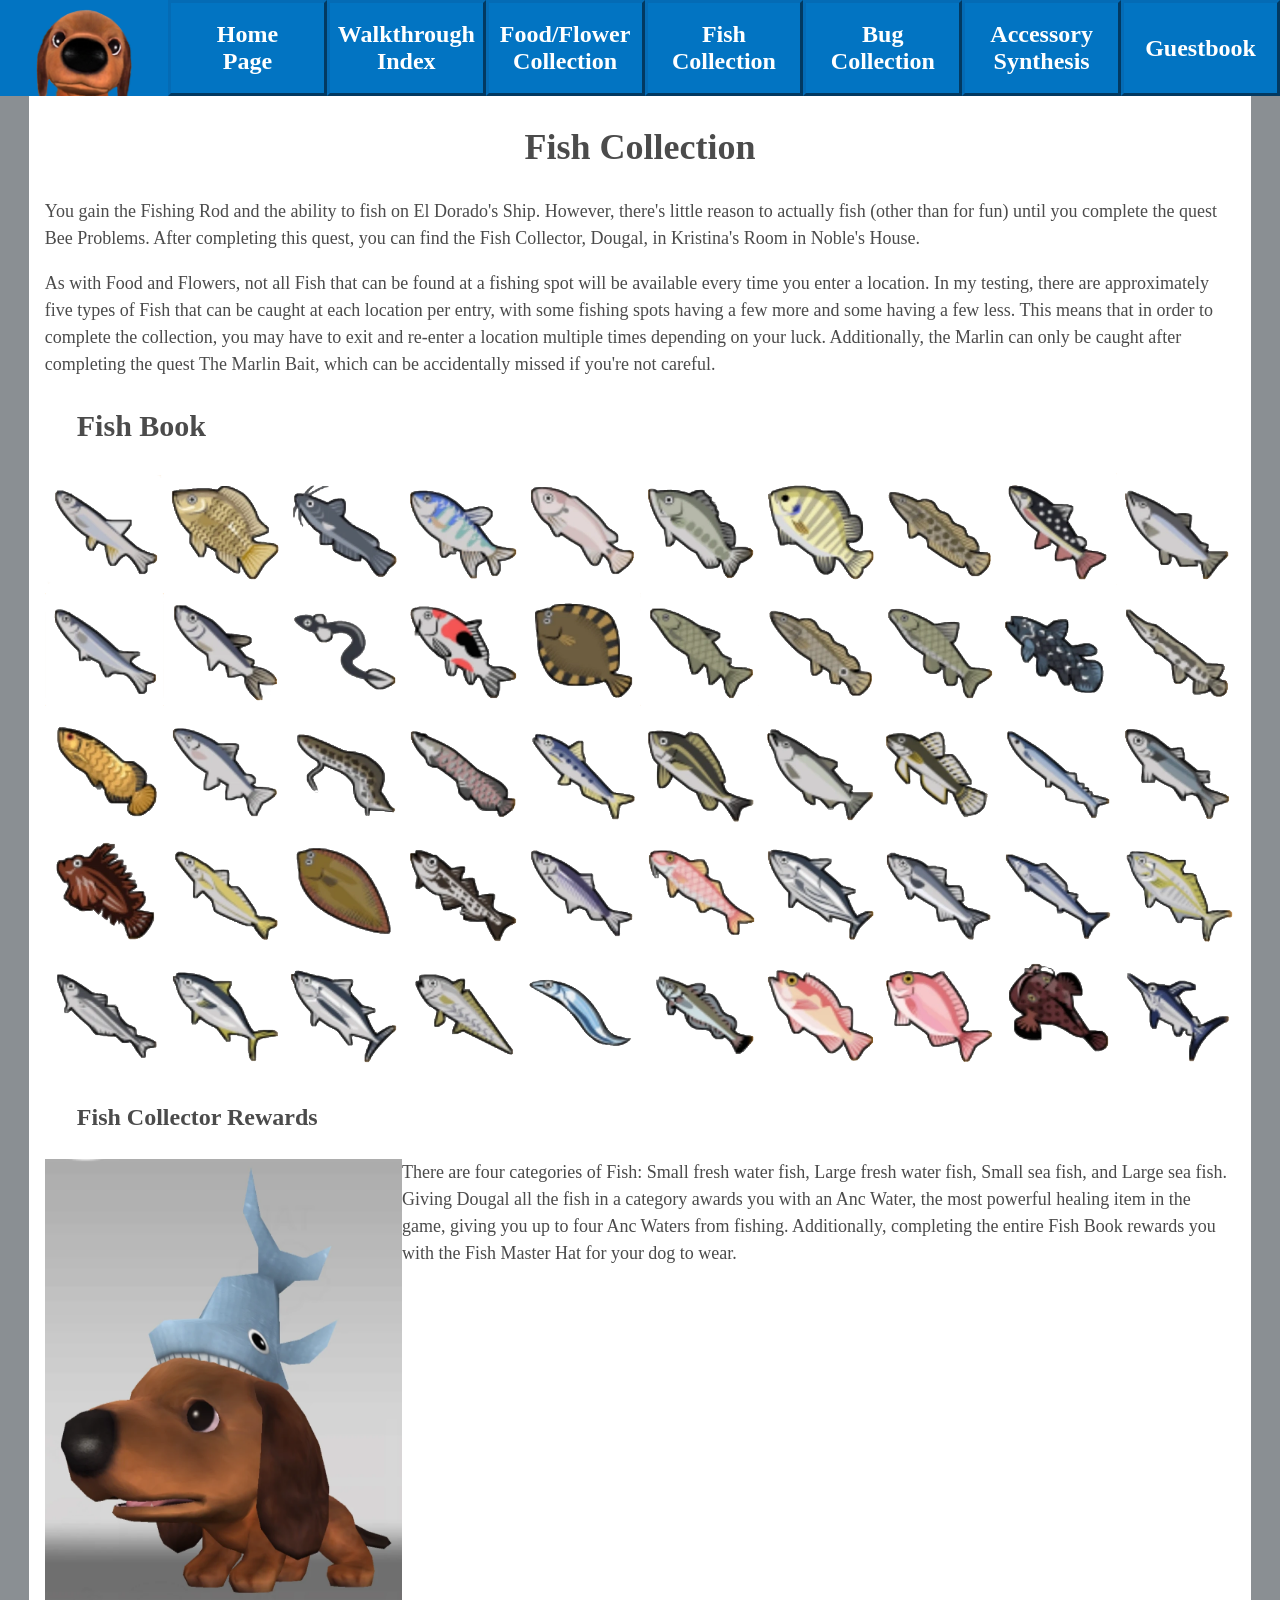
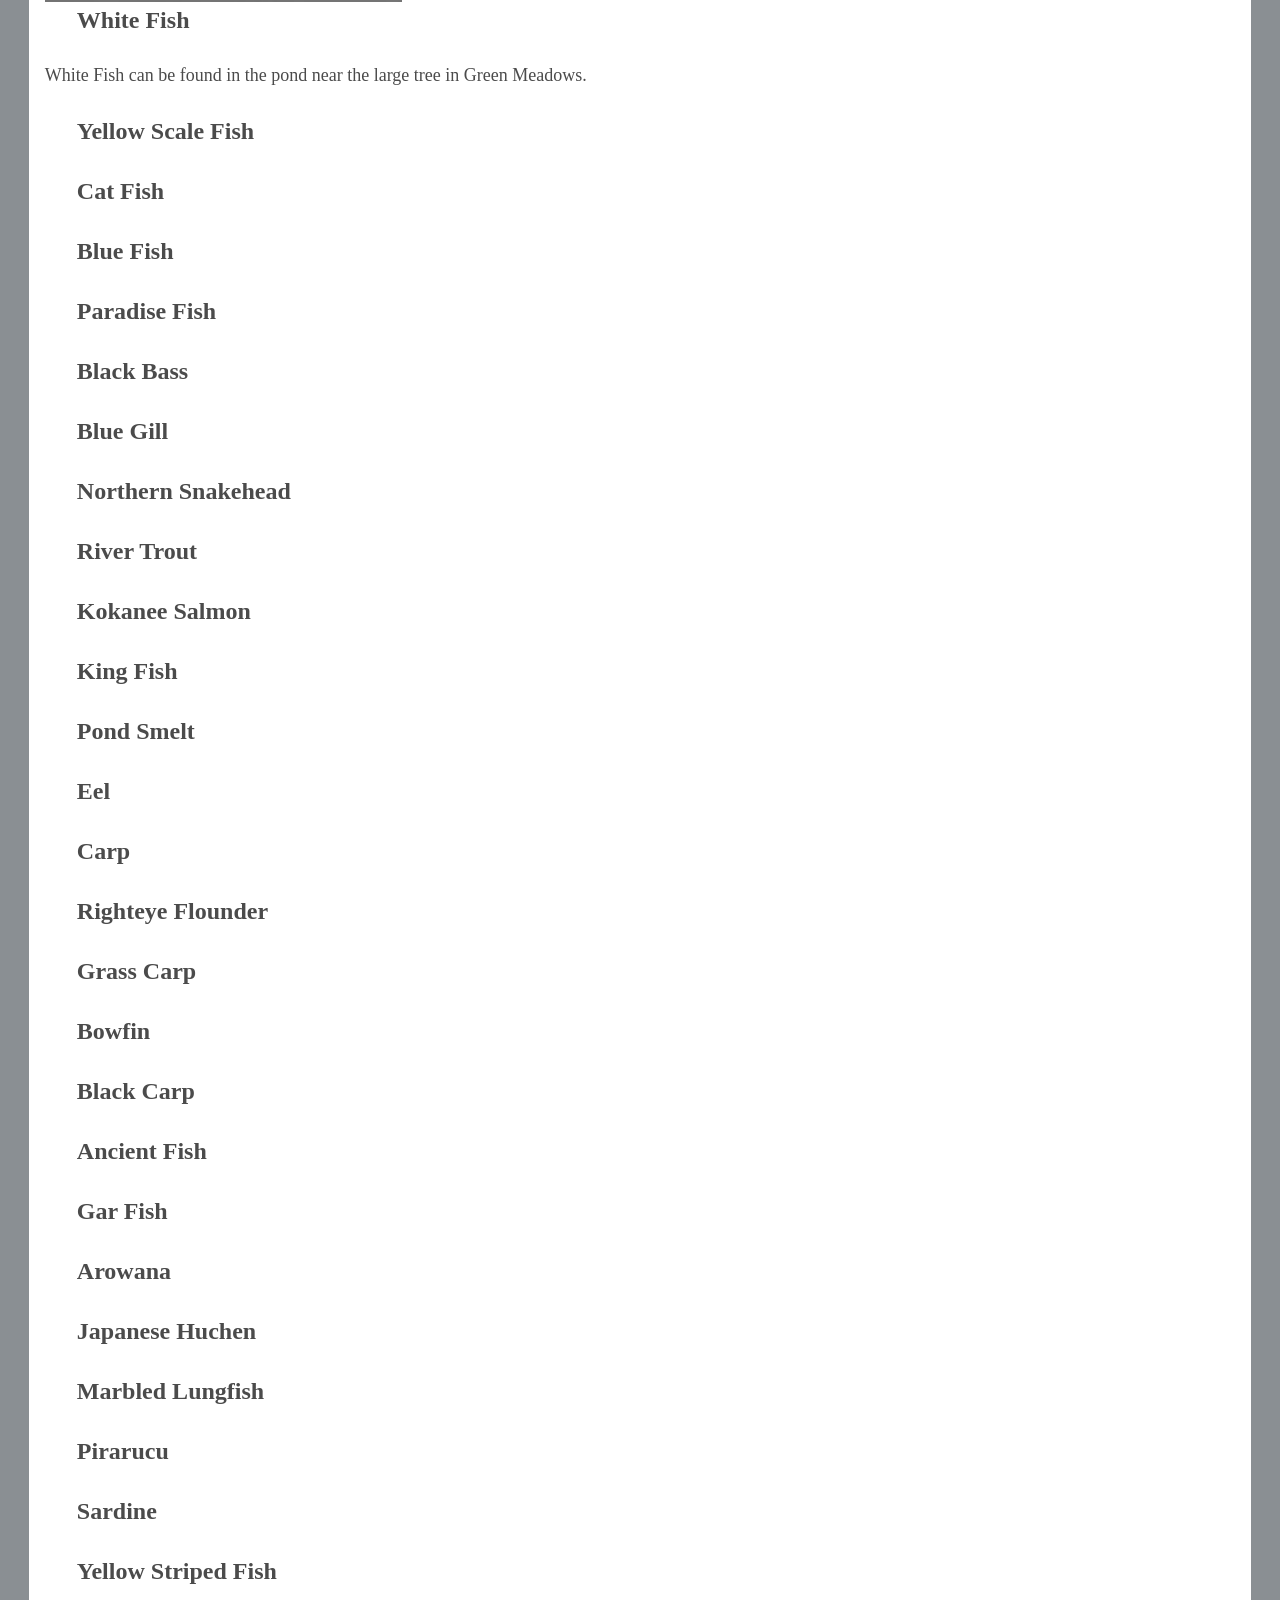
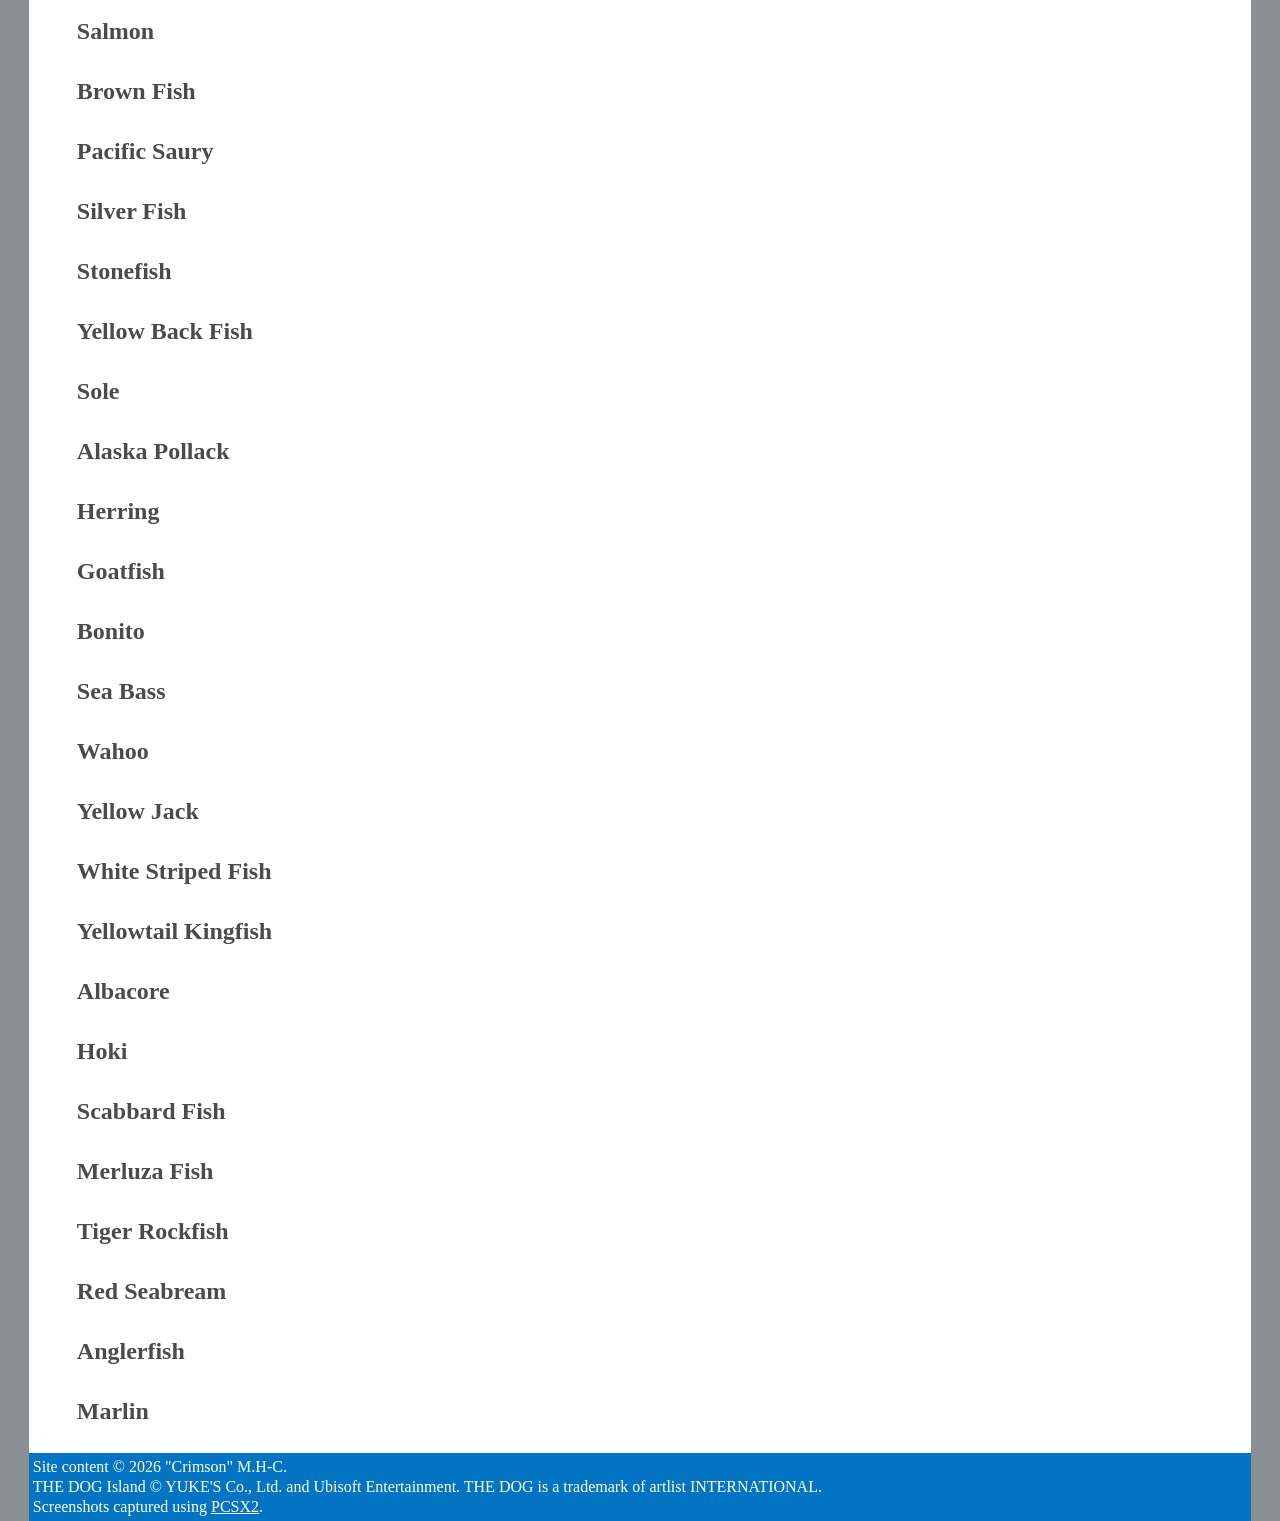
==== fishCollection.html @ 907cc088 "Add files via upload" ====
<!DOCTYPE html>
<html lang="en">
    <head>
        <meta charset="UTF-8">
        <title>Fish Collection</title>
        <link href="styles.css" rel="stylesheet">
    </head>
    <body>
        <div id="header-placeholder"></div>
        <main>
            <h1>Fish Collection</h1>
            <p>
                You gain the Fishing Rod and the ability to fish on El Dorado's Ship. However, there's little reason to actually fish (other than for fun) until you complete the quest Bee Problems. After completing this quest, you can find the Fish Collector, Dougal, in Kristina's Room in Noble's House.
            </p>
            <p>
               As with Food and Flowers, not all Fish that can be found at a fishing spot will be available every time you enter a location. In my testing, there are approximately five types of Fish that can be caught at each location per entry, with some fishing spots having a few more and some having a few less. This means that in order to complete the collection, you may have to exit and re-enter a location multiple times depending on your luck. Additionally, the Marlin can only be caught after completing the quest The Marlin Bait, which can be accidentally missed if you're not careful. 
            </p>
            <h2>Fish Book</h2>
            <ul class="collection-list">
                <li>
                    <a href="#WhiteFish"><img src="images/icons/WhiteFish.webp" alt="White Fish"></a>
                </li>
                <li>
                    <a href="#YellowScaleFish"><img src="images/icons/YellowScaleFish.webp" alt="Yellow Scale Fish"></a>
                </li>
                <li>
                    <a href="#CatFish"><img src="images/icons/CatFish.webp" alt="Cat Fish"></a>
                </li>
                <li>
                    <a href="#BlueFish"><img src="images/icons/BlueFish.webp" alt="Blue Fish"></a>
                </li>
                <li>
                    <a href="#ParadiseFish"><img src="images/icons/ParadiseFish.webp" alt="Paradise Fish"></a>
                </li>
                <li>
                    <a href="#BlackBass"><img src="images/icons/BlackBass.webp" alt="Black Bass"></a>
                </li>
                <li>
                    <a href="#BlueGill"><img src="images/icons/BlueGill.webp" alt="Blue Gill"></a>
                </li>
                <li>
                    <a href="#NorthernSnakehead"><img src="images/icons/NorthernSnakehead.webp" alt="Northern Snakehead"></a>
                </li>
                <li>
                    <a href="#RiverTrout"><img src="images/icons/RiverTrout.webp" alt="River Trout"></a>
                </li>
                <li>
                    <a href="#KokaneeSalmon"><img src="images/icons/KokaneeSalmon.webp" alt="Kokanee Salmon"></a>
                </li>
                <li>
                    <a href="#KingFish"><img src="images/icons/KingFish.webp" alt="King Fish"></a>
                </li>
                <li>
                    <a href="#PondSmelt"><img src="images/icons/PondSmelt.webp" alt="Pond Smelt"></a>
                </li>
                <li>
                    <a href="#Eel"><img src="images/icons/Eel.webp" alt="Eel"></a>
                </li>
                <li>
                    <a href="#Carp"><img src="images/icons/Carp.webp" alt="Carp"></a>
                </li>
                <li>
                    <a href="#RighteyeFlounder"><img src="images/icons/RighteyeFlounder.webp" alt="Righteye Flounder"></a>
                </li>
                <li>
                    <a href="#GrassCarp"><img src="images/icons/GrassCarp.webp" alt="Grass Carp"></a>
                </li>
                <li>
                    <a href="#Bowfin"><img src="images/icons/Bowfin.webp" alt="Bowfin"></a>
                </li>
                <li>
                    <a href="#BlackCarp"><img src="images/icons/BlackCarp.webp" alt="Black Carp"></a>
                </li>
                <li>
                    <a href="#AncientFish"><img src="images/icons/AncientFish.webp" alt="Ancient Fish"></a>
                </li>
                <li>
                    <a href="#GarFish"><img src="images/icons/GarFish.webp" alt="Gar Fish"></a>
                </li>
                <li>
                    <a href="#Arowana"><img src="images/icons/Arowana.webp" alt="Arowana"></a>
                </li>
                <li>
                    <a href="#JapaneseHuchen"><img src="images/icons/JapaneseHuchen.webp" alt="Japanese Huchen"></a>
                </li>
                <li>
                    <a href="#MarbledLungfish"><img src="images/icons/MarbledLungfish.webp" alt="Marbled Lungfish"></a>
                </li>
                <li>
                    <a href="#Pirarucu"><img src="images/icons/Pirarucu.webp" alt="Pirarucu"></a>
                </li>
                <li>
                    <a href="#Sardine"><img src="images/icons/Sardine.webp" alt="Sardine"></a>
                </li>
                <li>
                    <a href="#YellowStripedFish"><img src="images/icons/YellowStripedFish.webp" alt="Yellow Striped Fish"></a>
                </li>
                <li>
                    <a href="#Salmon"><img src="images/icons/Salmon.webp" alt="Salmon"></a>
                </li>
                <li>
                    <a href="#BrownFish"><img src="images/icons/BrownFish.webp" alt="Brown Fish"></a>
                </li>
                <li>
                    <a href="#PacificSaury"><img src="images/icons/PacificSaury.webp" alt="Pacific Saury"></a>
                </li>
                <li>
                    <a href="#SilverFish"><img src="images/icons/SilverFish.webp" alt="Silver Fish"></a>
                </li>
                <li>
                    <a href="#Stonefish"><img src="images/icons/Stonefish.webp" alt="Stonefish"></a>
                </li>
                <li>
                    <a href="#YellowBackFish"><img src="images/icons/YellowBackFish.webp" alt="Yellow Back Fish"></a>
                </li>
                <li>
                    <a href="#Sole"><img src="images/icons/Sole.webp" alt="Sole"></a>
                </li>
                <li>
                    <a href="#AlaskaPollack"><img src="images/icons/AlaskaPollack.webp" alt="Alaska Pollack"></a>
                </li>
                <li>
                    <a href="#Herring"><img src="images/icons/Herring.webp" alt="Herring"></a>
                </li>
                <li>
                    <a href="#Goatfish"><img src="images/icons/Goatfish.webp" alt="Goatfish"></a>
                </li>
                <li>
                    <a href="#Bonito"><img src="images/icons/Bonito.webp" alt="Bonito"></a>
                </li>
                <li>
                    <a href="#SeaBass"><img src="images/icons/SeaBass.webp" alt="Sea Bass"></a>
                </li>
                <li>
                    <a href="#Wahoo"><img src="images/icons/Wahoo.webp" alt="Wahoo"></a>
                </li>
                <li>
                    <a href="#YellowJack"><img src="images/icons/YellowJack.webp" alt="Yellow Jack"></a>
                </li>
                <li>
                    <a href="#WhiteStripedFish"><img src="images/icons/WhiteStripedFish.webp" alt="White Striped Fish"></a>
                </li>
                <li>
                    <a href="#YellowtailKingfish"><img src="images/icons/YellowtailKingfish.webp" alt="Yellowtail Kingfish"></a>
                </li>
                <li>
                    <a href="#Albacore"><img src="images/icons/Albacore.webp" alt="Albacore"></a>
                </li>
                <li>
                    <a href="#Hoki"><img src="images/icons/Hoki.webp" alt="Hoki"></a>
                </li>
                <li>
                    <a href="#ScabbardFish"><img src="images/icons/ScabbardFish.webp" alt="Scabbard Fish"></a>
                </li>
                <li>
                    <a href="#MerluzaFish"><img src="images/icons/MerluzaFish.webp" alt="Merluza Fish"></a>
                </li>
                <li>
                    <a href="#TigerRockfish"><img src="images/icons/TigerRockfish.webp" alt="Tiger Rockfish"></a>
                </li>
                <li>
                    <a href="#RedSeabream"><img src="images/icons/RedSeabream.webp" alt="Red Seabream"></a>
                </li>
                <li>
                    <a href="#Anglerfish"><img src="images/icons/Anglerfish.webp" alt="Anglerfish"></a>
                </li>
                <li>
                    <a href="#Marlin"><img src="images/icons/Marlin.webp" alt="Marlin"></a>
                </li>
            </ul>
            <h3>Fish Collector Rewards</h3>
            <img src="images/accessories/FishMasterHat.png" alt="An image of a dog wearing the Fish Master Hat." class="float-left" style="width: 30%; height: auto">
            <p>
                There are four categories of Fish: Small fresh water fish, Large fresh water fish, Small sea fish, and Large sea fish. Giving Dougal all the fish in a category awards you with an Anc Water, the most powerful healing item in the game, giving you up to four Anc Waters from fishing. Additionally, completing the entire Fish Book rewards you with the Fish Master Hat for your dog to wear.
            </p>
            <h3 id="WhiteFish">White Fish</h3>
            <p>
                White Fish can be found in the pond near the large tree in Green Meadows.
            </p>
            <h3 id="YellowScaleFish">Yellow Scale Fish</h3>
            <h3 id="CatFish">Cat Fish</h3>
            <h3 id="BlueFish">Blue Fish</h3>
            <h3 id="ParadiseFish">Paradise Fish</h3>
            <h3 id="BlackBass">Black Bass</h3>
            <h3 id="BlueGill">Blue Gill</h3>
            <h3 id="NorthernSnakehead">Northern Snakehead</h3>
            <h3 id="RiverTrout">River Trout</h3>
            <h3 id="KokaneeSalmon">Kokanee Salmon</h3>
            <h3 id="KingFish">King Fish</h3>
            <h3 id="PondSmelt">Pond Smelt</h3>
            <h3 id="Eel">Eel</h3>
            <h3 id="Carp">Carp</h3>
            <h3 id="RighteyeFlounder">Righteye Flounder</h3>
            <h3 id="GrassCarp">Grass Carp</h3>
            <h3 id="Bowfin">Bowfin</h3>
            <h3 id="BlackCarp">Black Carp</h3>
            <h3 id="AncientFish">Ancient Fish</h3>
            <h3 id="GarFish">Gar Fish</h3>
            <h3 id="Arowana">Arowana</h3>
            <h3 id="JapaneseHuchen">Japanese Huchen</h3>
            <h3 id="MarbledLungfish">Marbled Lungfish</h3>
            <h3 id="Pirarucu">Pirarucu</h3>
            <h3 id="Sardine">Sardine</h3>
            <h3 id="YellowStripedFish">Yellow Striped Fish</h3>
            <h3 id="Salmon">Salmon</h3>
            <h3 id="BrownFish">Brown Fish</h3>
            <h3 id="PacificSaury">Pacific Saury</h3>
            <h3 id="SilverFish">Silver Fish</h3>
            <h3 id="Stonefish">Stonefish</h3>
            <h3 id="YellowBackFish">Yellow Back Fish</h3>
            <h3 id="Sole">Sole</h3>
            <h3 id="AlaskaPollack">Alaska Pollack</h3>
            <h3 id="Herring">Herring</h3>
            <h3 id="Goatfish">Goatfish</h3>
            <h3 id="Bonito">Bonito</h3>
            <h3 id="SeaBass">Sea Bass</h3>
            <h3 id="Wahoo">Wahoo</h3>
            <h3 id="YellowJack">Yellow Jack</h3>
            <h3 id="WhiteStripedFish">White Striped Fish</h3>
            <h3 id="YellowtailKingfish">Yellowtail Kingfish</h3>
            <h3 id="Albacore">Albacore</h3>
            <h3 id="Hoki">Hoki</h3>
            <h3 id="ScabbardFish">Scabbard Fish</h3>
            <h3 id="MerluzaFish">Merluza Fish</h3>
            <h3 id="TigerRockfish">Tiger Rockfish</h3>
            <h3 id="RedSeabream">Red Seabream</h3>
            <h3 id="Anglerfish">Anglerfish</h3>
            <h3 id="Marlin">Marlin</h3>
        </main>
        <div id="footer-placeholder"></div>
        <script>fetch("header.html").then(response => response.text()).then(headerContent => document.getElementById("header-placeholder").innerHTML = headerContent)</script>
        <script>fetch("footer.html").then(response => response.text()).then(footerContent => document.getElementById("footer-placeholder").innerHTML = footerContent)</script>
    </body>
</html>
---- styles.css ----
:root {
    --header-height: 6rem;
    --content-width: 95.5%;
}

.float-left {
    float: left;
}

.float-right {
    float: right;
}

.clear-float {
    clear: both;
}

body {
    margin: 0;
    min-height: 100vh;
    display: flex;
    flex-direction: column;
    background-color: #8A8F93;
}

header {
    height: var(--header-height);
    background-color: #0274C2;
    position: sticky;
    top: 0;
    z-index: 100;
    display: flex;
    justify-content: space-between;
}

#header-placeholder {
    display: contents;
}

.header-image {
    height: var(--header-height);
    width: auto;
    padding-left: 2.25rem;
    padding-right: 2.25rem;
}

nav {
    display: flex;
    flex-grow: 1;
}

.nav-button {
    box-sizing: border-box;
    height: var(--header-height);
    width: 14.2857%;
    background-color: #0274C2;
    color: white;
    font-size: 1.5rem;
    font-weight: bold;
    text-decoration: none;
    text-align: center;
    display: flex;
    align-items: center;
    justify-content: center;
    border-style: outset;
    border-color: #046bb5;
}

.nav-button:active {
    border-style: inset;
    border-color: #046bb5;
}

main {
    box-sizing: border-box;
    flex-grow: 1;
    background-color: white;
    color: #4B4B4B;
    font-size: 1.125rem;
    line-height: 1.5;
    width: var(--content-width);
    margin: 0 auto;
    padding-left: 1rem;
    padding-right: 1rem;
}

footer {
    box-sizing: border-box;
    background-color: #0274C2;
    color: white;
    font-size: 1rem;
    line-height: 1.25;
    padding-top: 0.25rem;
    padding-bottom: 0.25rem;
    padding-left: 0.25rem;
    width: var(--content-width);
    margin: 0 auto;
}

footer p {
    margin: 0;
}

footer a {
    color: white;
    text-decoration: underline;
}

h1 {
    text-align: center;
    font-size: 2.25rem;
}

h2 {
    margin-left: 2rem;
    clear: both;
    font-size: 1.875rem;
}

h3 {
    scroll-margin-top: var(--header-height);
    margin-left: 2rem;
    clear: both;
    font-size: 1.5rem;
}

table {
    border-collapse: separate;
    border-spacing: 0;
}

.table-wrapper {
    border-radius: 1rem;
    overflow: hidden;
    width: fit-content;
    margin: 0 auto;
}

th {
    background-color: #0274C2;
    color: white;
    font-weight: bold;
    text-align: center;
    padding: 1rem;
    border: solid #046bb5;
    border-top-left-radius: 1rem;
    border-top-right-radius: 1rem;
}

tr {
    background-color: white;
    padding: 1rem;
}

tr:nth-child(even) {
    background-color: #f2f2f2;
}

td {
    padding: 1rem;
    border: solid #046bb5;
}

tfoot td {
    background-color: #0274C2;
    border-bottom-left-radius: 1rem;
    border-bottom-right-radius: 1rem;
}

.tip-box {
    box-sizing: border-box;
    background-color: #e6f3fb;
    border: solid #0274C2;
    border-radius: 1rem;
    width: 30%;
    padding: 1rem;
}

.tip-box.float-left {
    margin-right: 1rem;
}

.tip-box.float-right {
    margin-left: 1rem;
}

.collection-list {
    list-style: none;
    margin: 0;
    padding: 0;
    display: grid;
    grid-template-columns: repeat(10, 1fr);
}

.collection-list img {
    width: 100%;
    height: auto;
}

.collection-list a {
    display: block;
}

.collection-list a:hover {
    background-color: #046bb5;
}
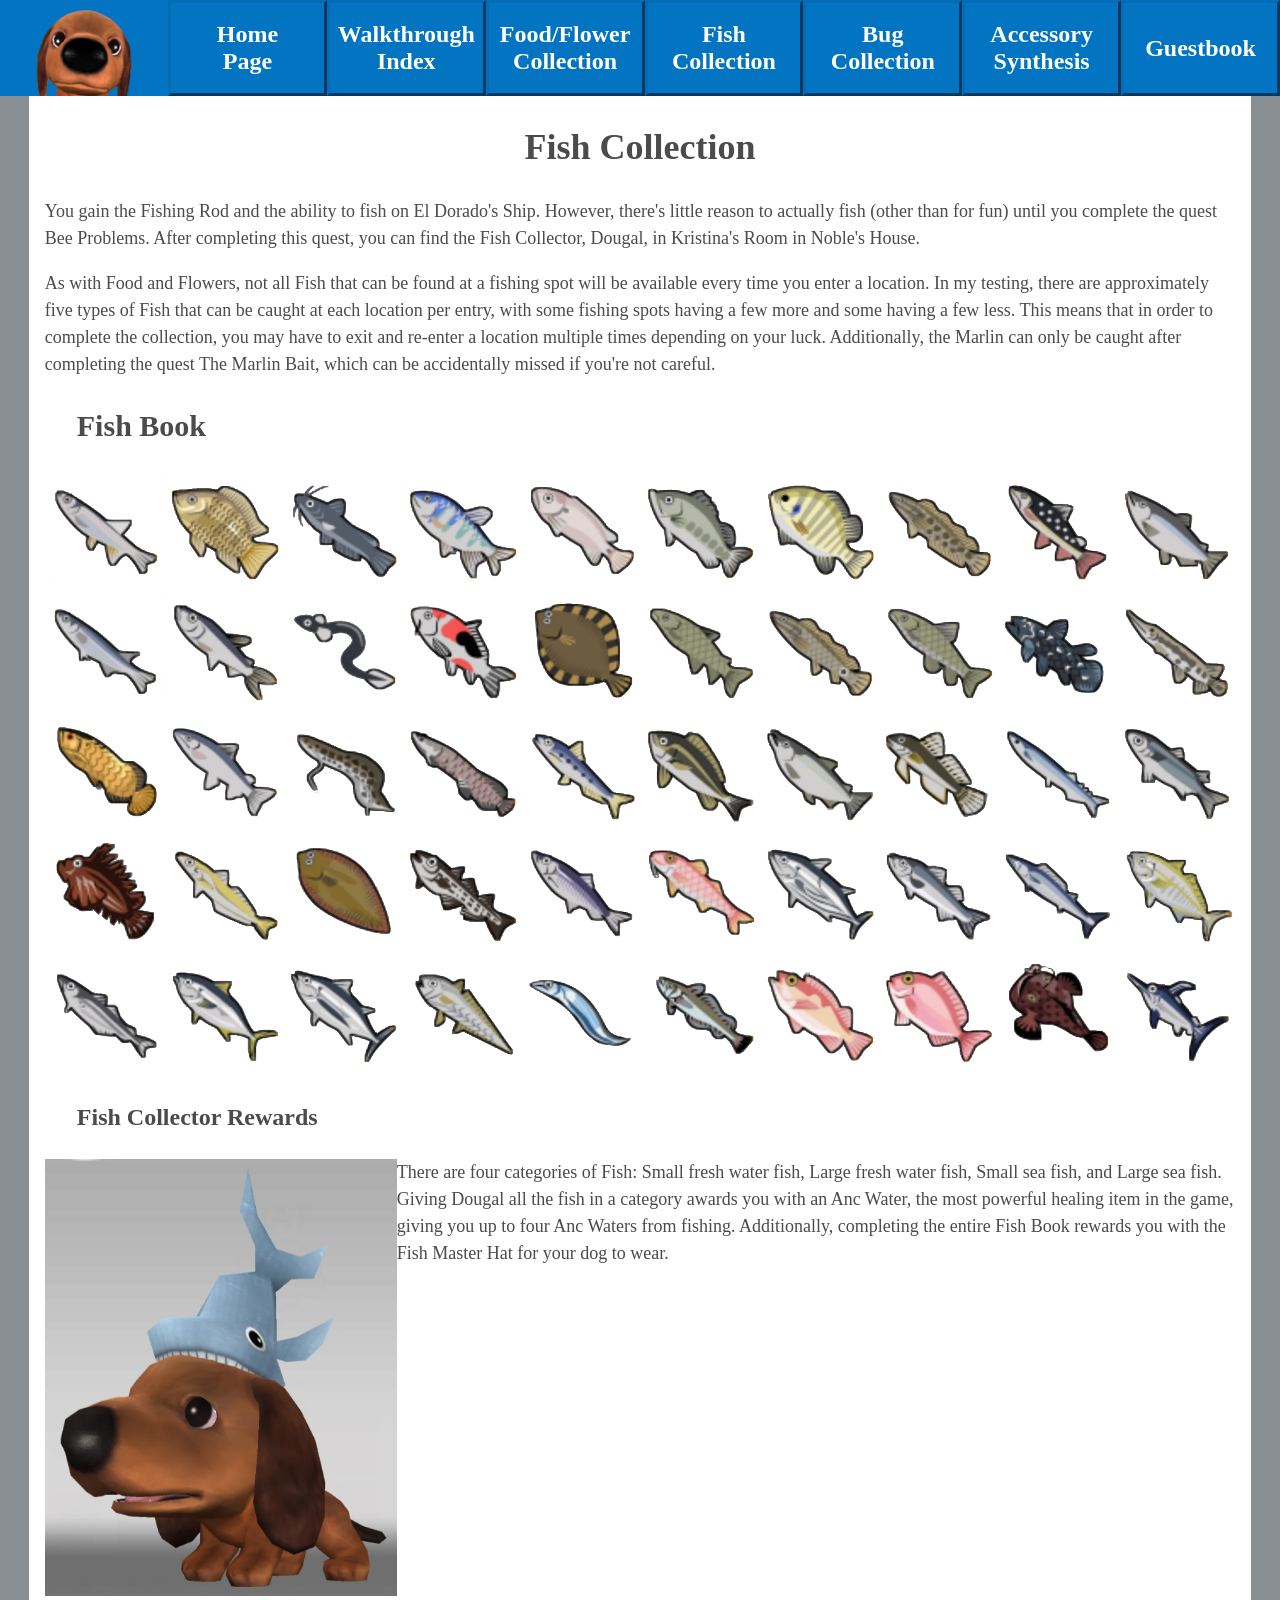
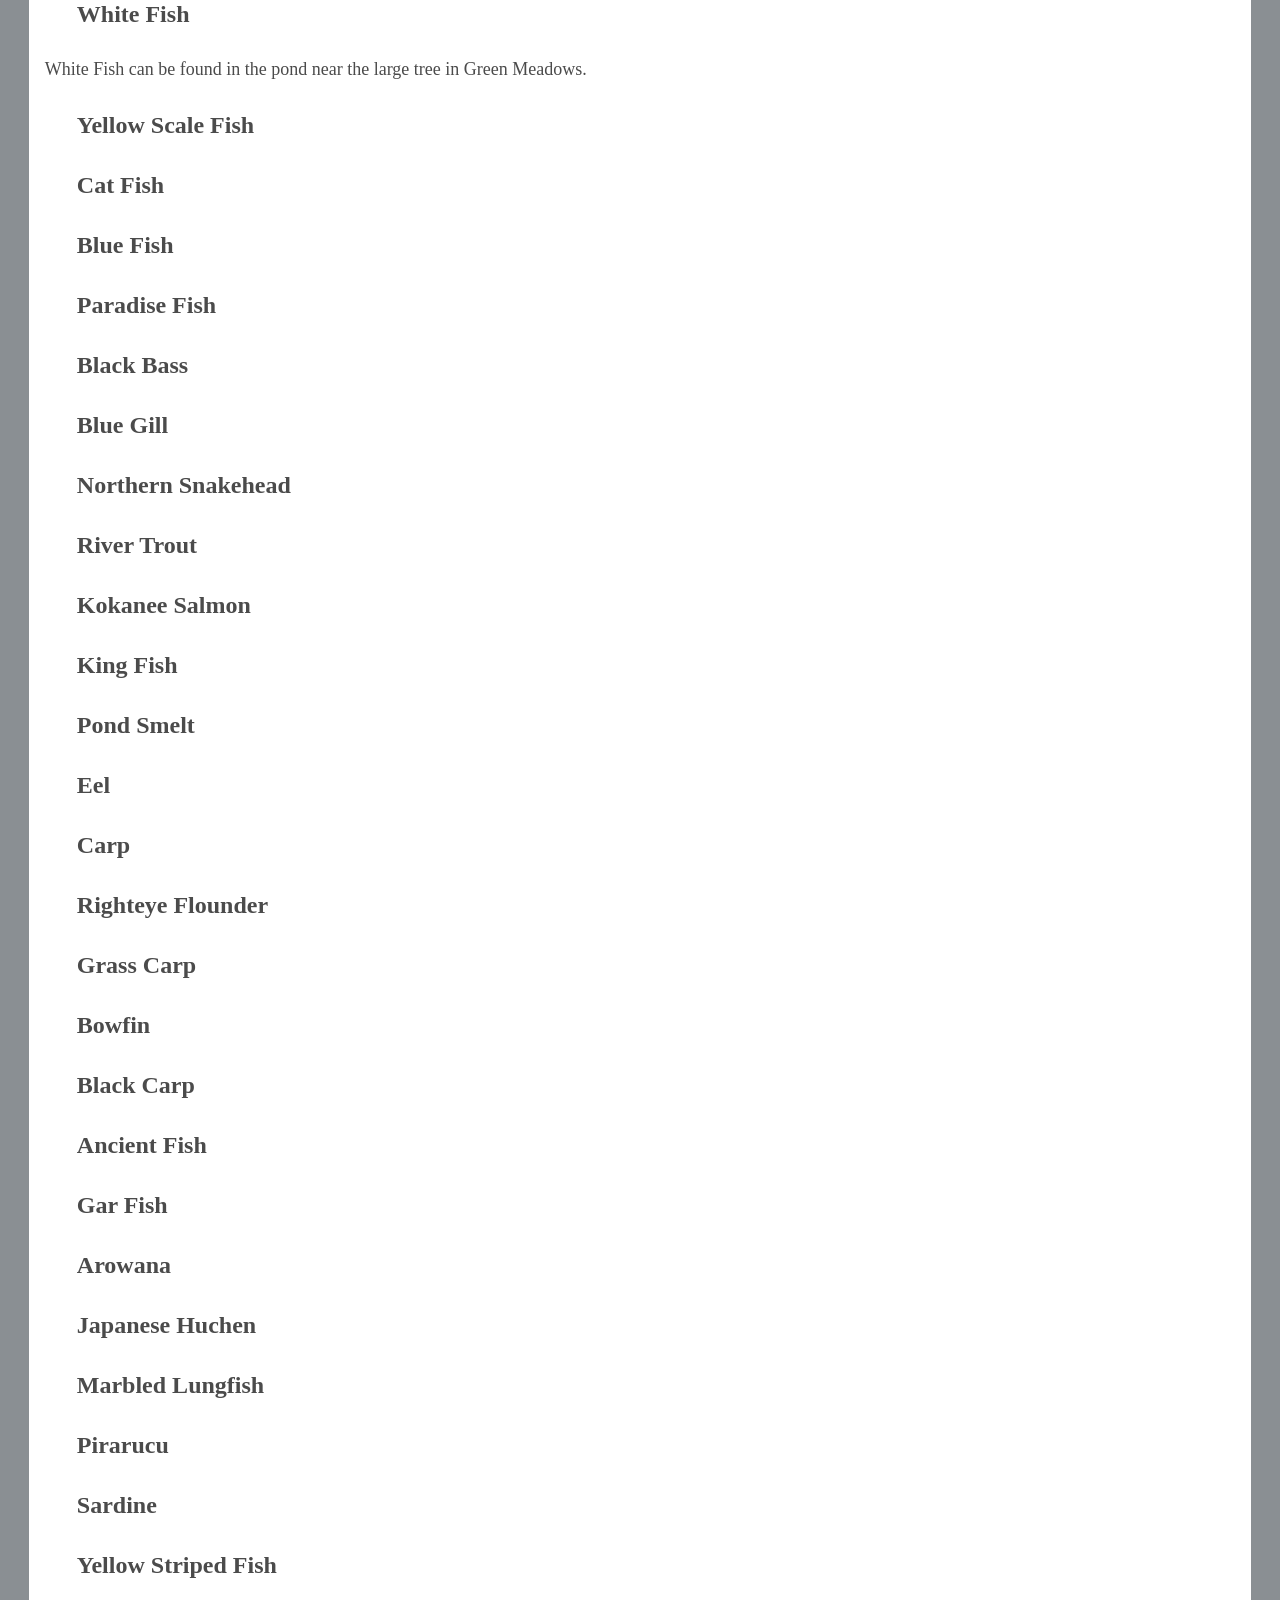
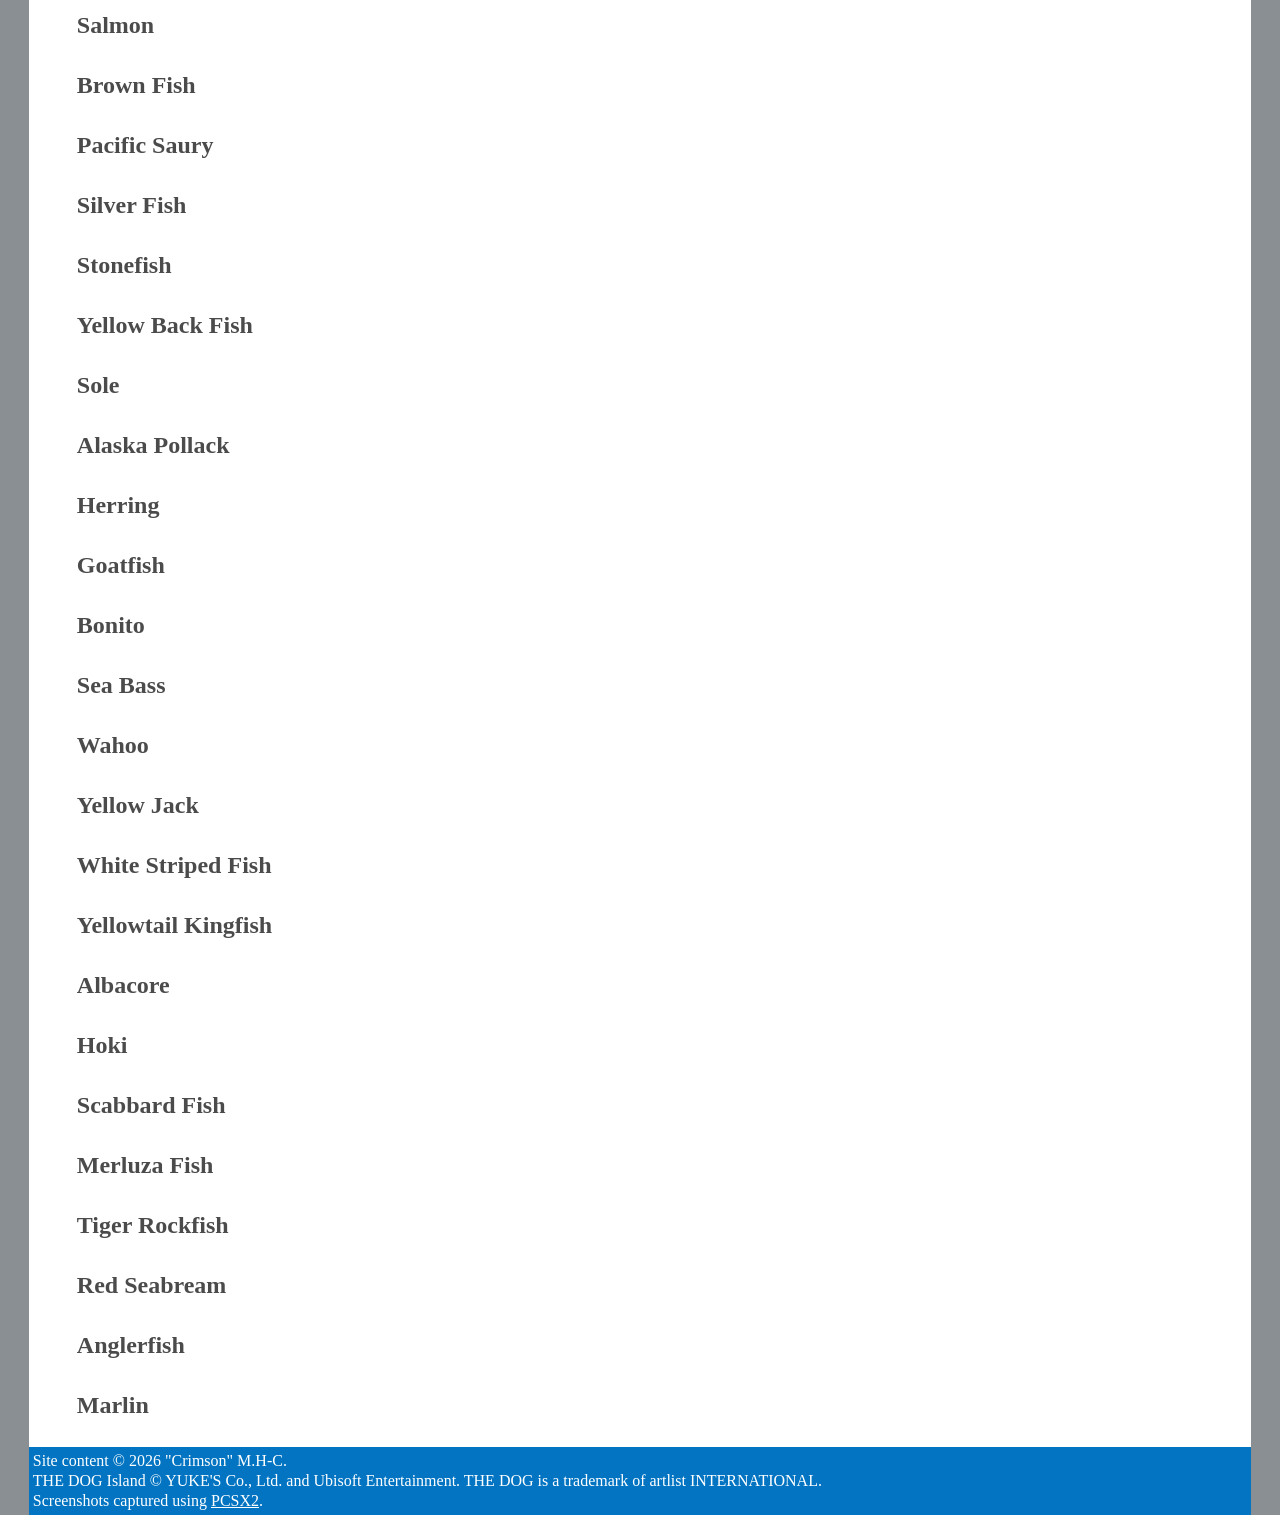
==== commit e1f12f4a: "Update fishCollection.html" ====
--- a/fishCollection.html
+++ b/fishCollection.html
@@ -3,6 +3,7 @@
     <head>
         <meta charset="UTF-8">
         <title>Fish Collection</title>
+        <meta name="description" content="A full list of all Fish collectible items in THE DOG Island and how to find them.">
         <link href="styles.css" rel="stylesheet">
     </head>
     <body>
@@ -169,7 +170,7 @@
                 </li>
             </ul>
             <h3>Fish Collector Rewards</h3>
-            <img src="images/accessories/FishMasterHat.png" alt="An image of a dog wearing the Fish Master Hat." class="float-left" style="width: 30%; height: auto">
+            <img src="images/accessories/FishMasterHat.png" alt="An image of a dog wearing the Fish Master Hat." class="float-left" style="width: 22rem; max-width: 100%; height: auto">
             <p>
                 There are four categories of Fish: Small fresh water fish, Large fresh water fish, Small sea fish, and Large sea fish. Giving Dougal all the fish in a category awards you with an Anc Water, the most powerful healing item in the game, giving you up to four Anc Waters from fishing. Additionally, completing the entire Fish Book rewards you with the Fish Master Hat for your dog to wear.
             </p>
@@ -231,4 +232,4 @@
         <script>fetch("header.html").then(response => response.text()).then(headerContent => document.getElementById("header-placeholder").innerHTML = headerContent)</script>
         <script>fetch("footer.html").then(response => response.text()).then(footerContent => document.getElementById("footer-placeholder").innerHTML = footerContent)</script>
     </body>
-</html>+</html>
--- a/styles.css
+++ b/styles.css
@@ -204,3 +204,38 @@
 .collection-list a:hover {
     background-color: #046bb5;
 }
+
+#guestbook {
+    display: flex;
+    flex-direction: column;
+    gap: 0.5rem;
+    padding-bottom: 1rem;
+}
+
+#guestbook input, #guestbook textarea {
+    box-sizing: border-box;
+    width: 100%;
+    padding: 0.5rem;
+    font-size: 1.125rem;
+    font-family: inherit;
+}
+
+#guestbook textarea {
+    height: 8rem;
+    resize: vertical;
+}
+
+.submit-button {
+    background-color: #0274C2;
+    color: white;
+    font-weight: bold;
+    padding: 0.5rem 1rem;
+    font-size: 1.125rem;
+    border-style: outset;
+    border-color: #046bb5;
+    align-self: center;
+}
+
+.submit-button:active {
+    border-style: inset;
+}
